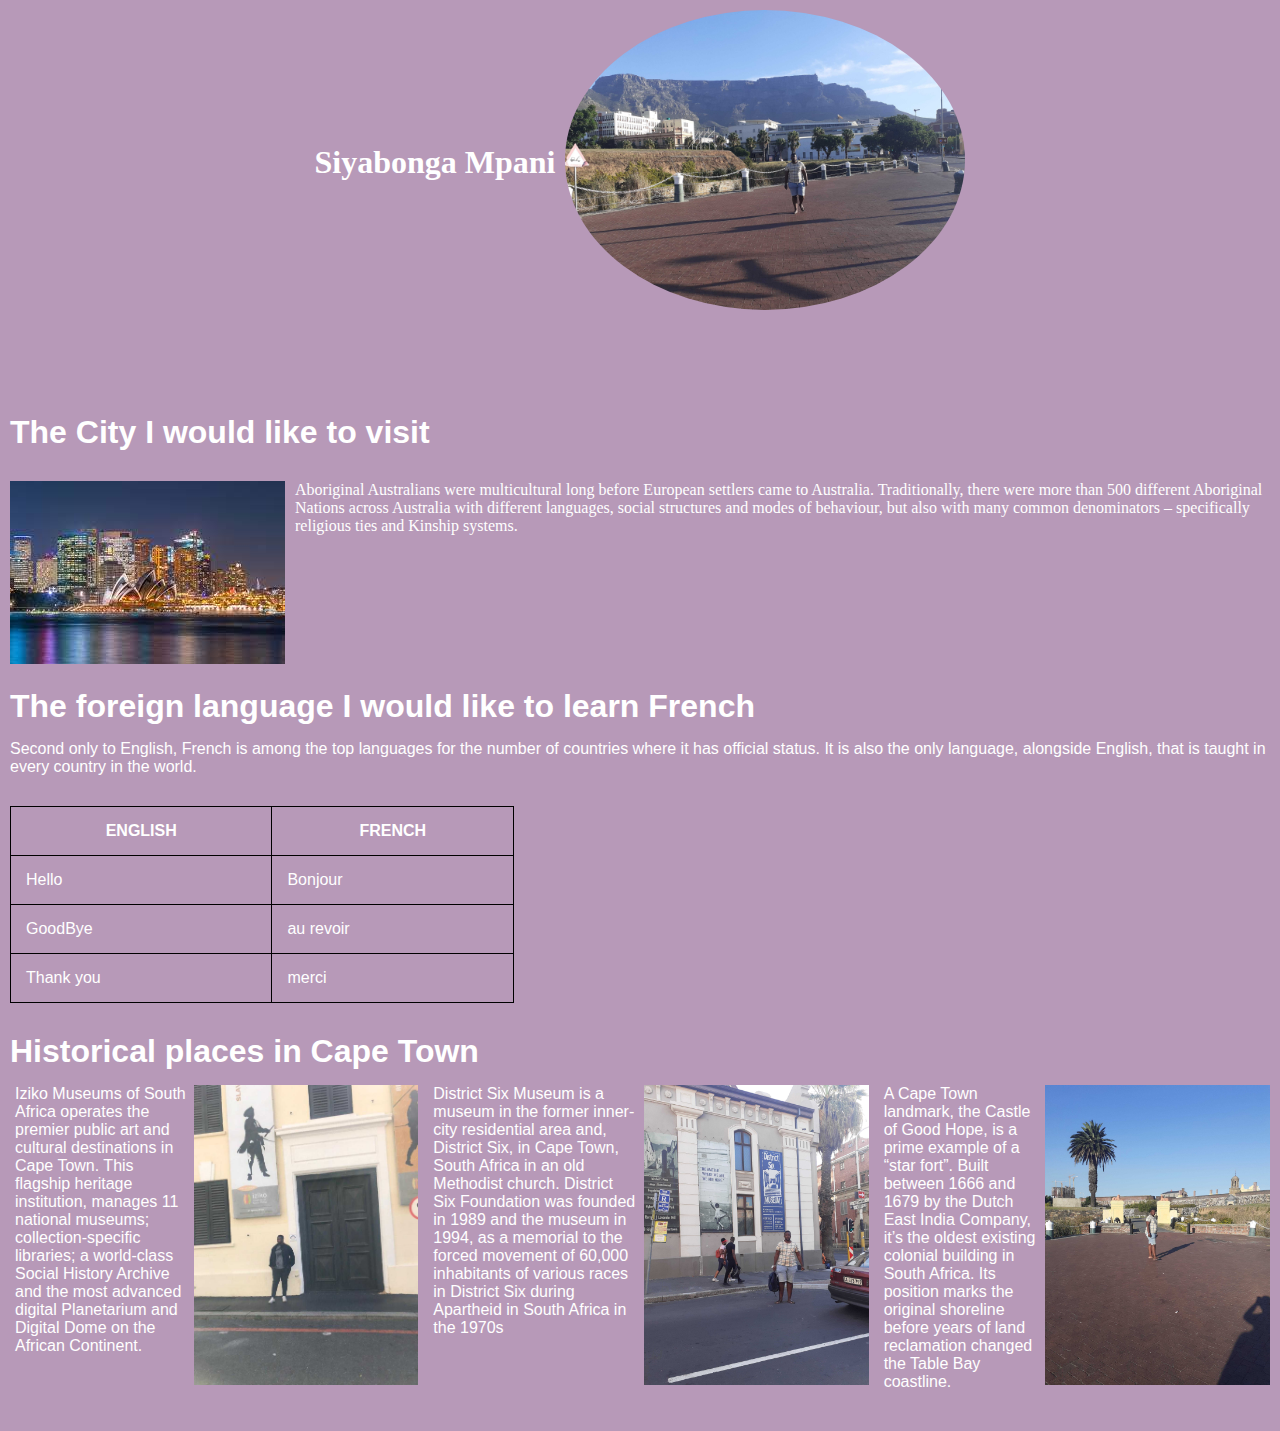
==== index.html @ 8a70fdb5 "second commit" ====
<!DOCTYPE html>
<html lang="en">
<head>
    <meta charset="UTF-8">
    <meta http-equiv="X-UA-Compatible" content="IE=edge">
    <meta name="viewport" content="width=device-width, initial-scale=1.0">
    <title>about siya</title>
    <link rel="stylesheet" href="website.css">
</head>

<body>

    <div class="main-dive-one">
    
        <div class="my-name">

            <h1 class="center-me">Siyabonga Mpani</h1>

        </div>

        <div class="mountain">

            <img class="img" src="images-prjct/table.jpg" alt="siya" style="display: inline-flex; max-height: 300px;">

        </div>
    </div>

    <div class="visiting-city">
        <div class="title">
            <h1>The City I would like to visit</h1>
        </div>

        <div class="pic-and-paragraph">

            <div class="city-pic">
                <img src="images-prjct/sydney.jpeg" alt="sydney">
            </div>

             <div class="city-paragraph">
                 <p class="about-sydeny">Aboriginal Australians were multicultural long before European settlers came to Australia. Traditionally, there were more than 500 different Aboriginal Nations across Australia with different languages, social structures and modes of behaviour, but also with many common denominators – specifically religious ties and Kinship systems.</p>
            </div>
        </div>

    </div>
    <div class="foreign-languege">
        <h1 class="fix">The foreign language I would like to learn French

        </h1>

        <p class="about-franch"> Second only to English, French is among the top languages for the number of countries where it has official status. It is also the only language, alongside English, that is taught in every country in the world. </p>

        <table class="table" style="width: 40%;" >
            <tr>
                <th>ENGLISH</th>
                <th>FRENCH</th>
            </tr>
            <tr>
                <td>Hello</td>
                <td>Bonjour</td>
            </tr>
            <tr>
                <td>GoodBye</td>
                <td>au revoir</td>
            </tr>
            <tr>
                <td>Thank you</td>
                <td>merci</td>
            </tr>
        </table>

            <div class="SA-historrical">
                 <h1 class="title-history">Historical places in Cape Town</h1>

                <div class="main">
                    <div class="one">
                        <div>
                            <img class="one-image" src="images-prjct/iziko.jpg" alt="iziko" style="display: inline-flex; max-height: 300px;">
                          
                        </div> 
                        <div>
                            <p class="one-paragraph" style="padding-left: 5px;padding-right: 5px;">Iziko Museums of South Africa operates the premier public art and cultural destinations in Cape Town. This flagship heritage institution, manages 11 national museums; collection-specific libraries; a world-class Social History Archive and the most advanced digital Planetarium and Digital Dome on the African Continent.</p>
                        </div>
                    </div>
                    <div class="two">
                        <div>
                             <img class="two-paragraph" src="images-prjct/District-Six.jpg" alt="District-Six" style="display: inline-flex; max-height: 300px;">
                        </div>     
                        <div>   
                             <p class="two-paragraph"  style="padding-left: 15px; padding-right: 5px;">District Six Museum is a museum in the former inner-city residential area and, District Six, in Cape Town, South Africa in an old Methodist church.

                                District Six Foundation was founded in 1989 and the museum in 1994, as a memorial to the forced movement of 60,000 inhabitants of various races in District Six during Apartheid in South Africa in the 1970s</p>
                        </div>
                    </div>
                    <div class="three">
                            
                        <div>
                            <img class="three-paragraph" src="images-prjct/custle-of-good-hope.jpg" alt="custle" style="display: inline-flex; max-height: 300px;">
                           
                        </div>

                        <div>
                            <p class="three-paragraph"  style="padding-left: 15px; padding-right: 5px;">A Cape Town landmark, the Castle of Good Hope, is a prime example of a “star fort”. Built between 1666 and 1679 by the Dutch East India Company, it’s the oldest existing colonial building in South Africa. Its position marks the original shoreline before years of land reclamation changed the Table Bay coastline.</p>
                        </div>
                    </div>
                    
                </div>
         </div> 

        </div>
    </div>

        
</body>
</html>
---- website.css ----
* {
    padding: 0;
    margin: 0;
    box-sizing: border-box;
}

body {
    background-color: rgb(183, 153, 184);
    padding: 10px;

}
.main-dive-one{
    display: flex;
    justify-content: center;
    align-items:center;
    flex-wrap: wrap;

}
.my-name{
    padding-right: 10px;
}
.center-me{
    color: white;
}
.img{
    border-radius: 50%;
}



.visiting-city{
    padding-top: 100px;
    flex-wrap: wrap;
}
.title{
    padding-bottom:30px;
    font-family: Arial, Helvetica, sans-serif;
    color: white;

}
.pic-and-paragraph{
    display: flex;
    

}
.city-paragraph{
    padding-left: 10px;
}
.about-sydeny{
    color: white;
}

.foreign-languege{
    padding-bottom:30px;
    font-family: Arial, Helvetica, sans-serif;
    color: white;
}

.fix{
    padding-top: 20px;
    padding-top: 20px;
}
.about-franch{
    padding-top: 15px;
    padding-bottom: 30px;
}

.table ,th,td{
    
    border: 1px solid black;
    border-collapse: collapse;
    padding: 15px ;
    align-items:center ;
}
.SA-historrical{
    padding-top: 30px;
    flex: auto;
    flex-wrap: wrap;
}
.main{
    padding-top: 15px;
    display:flex;

} 
.one ,.two ,.three{
    display: flex;
    flex-direction: row-reverse;
   
    
}
@media screen and (max-width:1050px){
    .main{
        flex-wrap: wrap;
    }
    .two{
        flex-direction: row;
        padding-top: 20px;
    }
    .three{
        padding-top: 20px;
    }
}
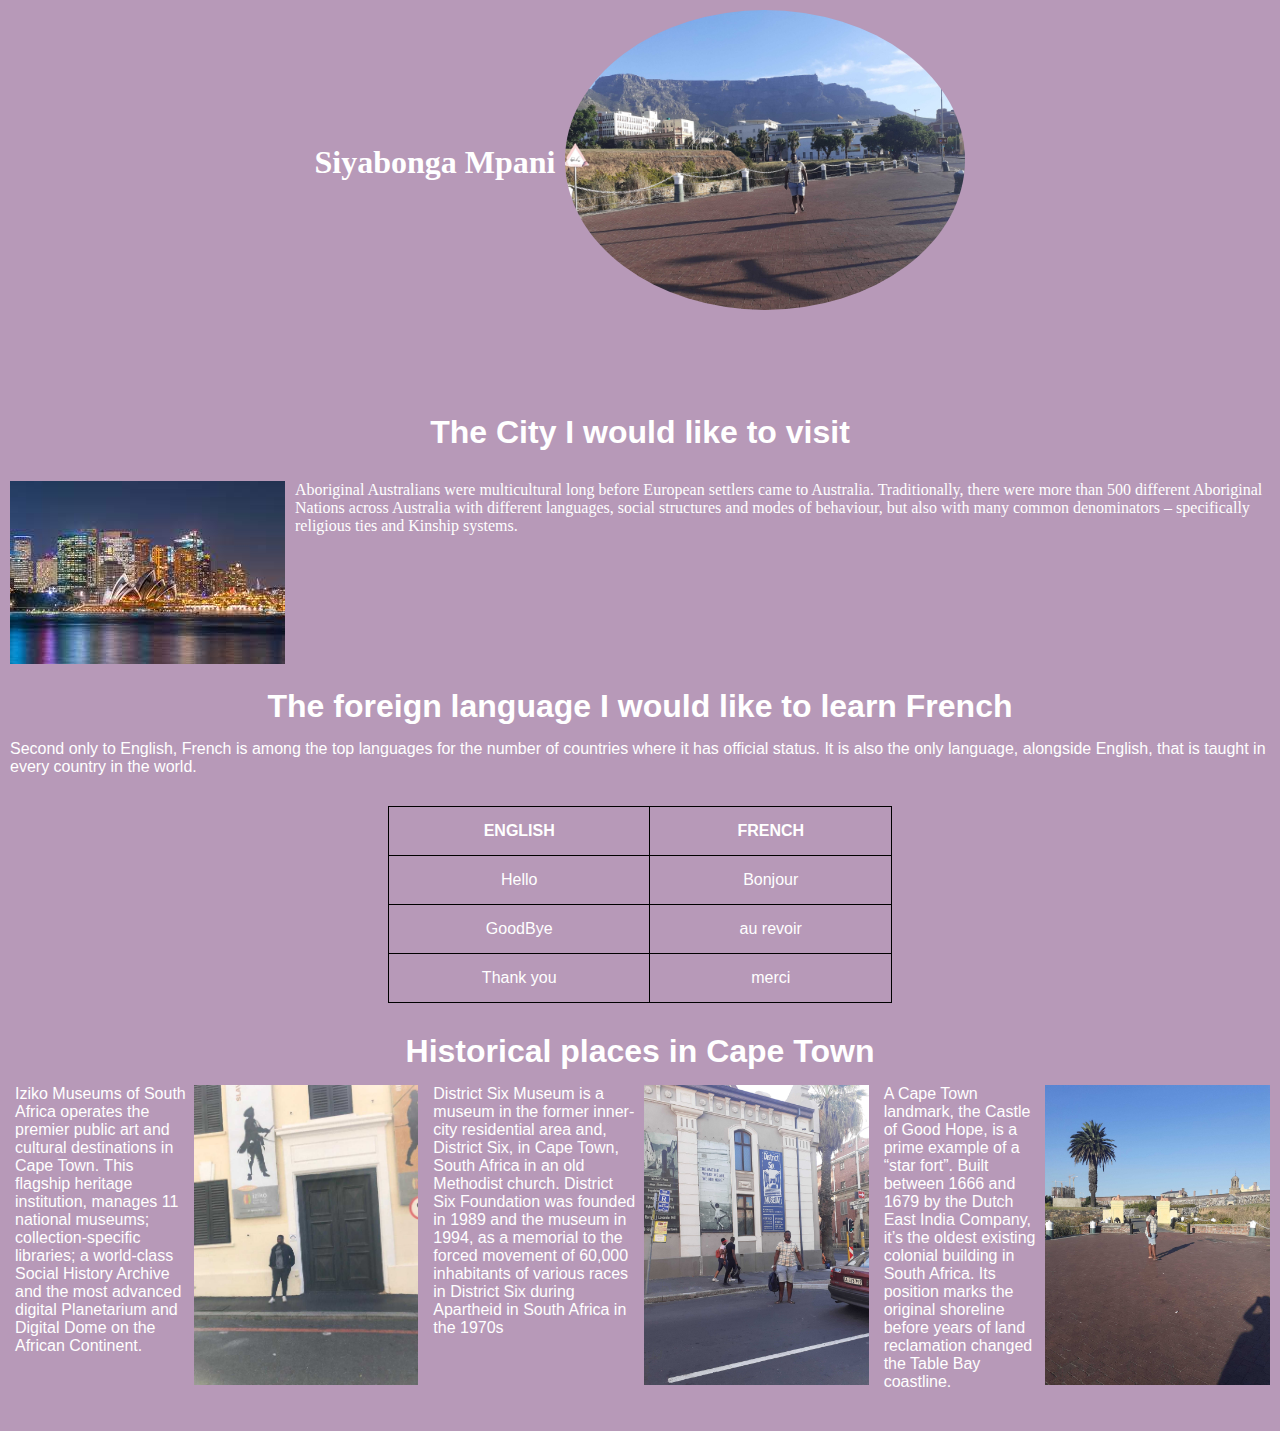
==== commit 8bf2f2e0: "fixed webpage" ====
--- a/index.html
+++ b/index.html
@@ -27,7 +27,7 @@
 
     <div class="visiting-city">
         <div class="title">
-            <h1>The City I would like to visit</h1>
+            <h1 class="city-title"   >The City I would like to visit</h1>
         </div>
 
         <div class="pic-and-paragraph">
@@ -49,7 +49,7 @@
 
         <p class="about-franch"> Second only to English, French is among the top languages for the number of countries where it has official status. It is also the only language, alongside English, that is taught in every country in the world. </p>
 
-        <table class="table" style="width: 40%;" >
+        <table class="table" style="width: 40%; text-align: center;" >
             <tr>
                 <th>ENGLISH</th>
                 <th>FRENCH</th>
@@ -73,34 +73,34 @@
 
                 <div class="main">
                     <div class="one">
-                        <div>
-                            <img class="one-image" src="images-prjct/iziko.jpg" alt="iziko" style="display: inline-flex; max-height: 300px;">
+                        
+                        <img class="one-image" src="images-prjct/iziko.jpg" alt="iziko" style="display: inline-flex; max-height: 300px;">
                           
-                        </div> 
-                        <div>
-                            <p class="one-paragraph" style="padding-left: 5px;padding-right: 5px;">Iziko Museums of South Africa operates the premier public art and cultural destinations in Cape Town. This flagship heritage institution, manages 11 national museums; collection-specific libraries; a world-class Social History Archive and the most advanced digital Planetarium and Digital Dome on the African Continent.</p>
-                        </div>
+                    
+                    
+                        <p class="one-paragraph" style="padding-left: 5px;padding-right: 5px;">Iziko Museums of South Africa operates the premier public art and cultural destinations in Cape Town. This flagship heritage institution, manages 11 national museums; collection-specific libraries; a world-class Social History Archive and the most advanced digital Planetarium and Digital Dome on the African Continent.</p>
+                    
                     </div>
                     <div class="two">
-                        <div>
-                             <img class="two-paragraph" src="images-prjct/District-Six.jpg" alt="District-Six" style="display: inline-flex; max-height: 300px;">
-                        </div>     
-                        <div>   
-                             <p class="two-paragraph"  style="padding-left: 15px; padding-right: 5px;">District Six Museum is a museum in the former inner-city residential area and, District Six, in Cape Town, South Africa in an old Methodist church.
+                        
+                        <img class="two-paragraph" src="images-prjct/District-Six.jpg" alt="District-Six" style="display: inline-flex; max-height: 300px;">
+                            
+                          
+                        <p class="two-paragraph"  style="padding-left: 15px; padding-right: 5px;">District Six Museum is a museum in the former inner-city residential area and, District Six, in Cape Town, South Africa in an old Methodist church.
 
-                                District Six Foundation was founded in 1989 and the museum in 1994, as a memorial to the forced movement of 60,000 inhabitants of various races in District Six during Apartheid in South Africa in the 1970s</p>
-                        </div>
+                            District Six Foundation was founded in 1989 and the museum in 1994, as a memorial to the forced movement of 60,000 inhabitants of various races in District Six during Apartheid in South Africa in the 1970s</p>
+                    
                     </div>
                     <div class="three">
                             
-                        <div>
-                            <img class="three-paragraph" src="images-prjct/custle-of-good-hope.jpg" alt="custle" style="display: inline-flex; max-height: 300px;">
+                    
+                        <img class="three-paragraph" src="images-prjct/custle-of-good-hope.jpg" alt="custle" style="display: inline-flex; max-height: 300px;">
                            
-                        </div>
+                    
 
-                        <div>
-                            <p class="three-paragraph"  style="padding-left: 15px; padding-right: 5px;">A Cape Town landmark, the Castle of Good Hope, is a prime example of a “star fort”. Built between 1666 and 1679 by the Dutch East India Company, it’s the oldest existing colonial building in South Africa. Its position marks the original shoreline before years of land reclamation changed the Table Bay coastline.</p>
-                        </div>
+                    
+                        <p class="three-paragraph"  style="padding-left: 15px; padding-right: 5px;">A Cape Town landmark, the Castle of Good Hope, is a prime example of a “star fort”. Built between 1666 and 1679 by the Dutch East India Company, it’s the oldest existing colonial building in South Africa. Its position marks the original shoreline before years of land reclamation changed the Table Bay coastline.</p>
+                    
                     </div>
                     
                 </div>
--- a/website.css
+++ b/website.css
@@ -21,6 +21,7 @@
 }
 .center-me{
     color: white;
+    
 }
 .img{
     border-radius: 50%;
@@ -49,6 +50,10 @@
 .about-sydeny{
     color: white;
 }
+.city-title{
+    text-align: center;
+}
+
 
 .foreign-languege{
     padding-bottom:30px;
@@ -59,6 +64,7 @@
 .fix{
     padding-top: 20px;
     padding-top: 20px;
+    text-align: center;
 }
 .about-franch{
     padding-top: 15px;
@@ -77,26 +83,76 @@
     flex: auto;
     flex-wrap: wrap;
 }
+.title-history{
+    text-align: center;
+}
 .main{
     padding-top: 15px;
     display:flex;
-
 } 
 .one ,.two ,.three{
     display: flex;
     flex-direction: row-reverse;
-   
     
 }
-@media screen and (max-width:1050px){
+.table{
+    margin-left: auto;
+    margin-right: auto;
+}
+
+
+@media screen and (max-width:760px){
     .main{
-        flex-wrap: wrap;
+        padding-top: 15px;
+        display:flex;
+        flex-direction: column;
+    } 
+    .one{
+        border: 4px solid white;
+       display: block; 
+       margin-bottom: 20px;
+     
     }
+    .one img{
+        float: left;
+        margin-right: 1rem;
+    }
+    
     .two{
-        flex-direction: row;
-        padding-top: 20px;
+        border: 4px solid white ;
+        display: block;
+        margin-bottom: 20px;
+        
+    }
+    .two img {
+        float: right;
+        margin-left: 1rem;
+
     }
     .three{
-        padding-top: 20px;
+        border: 4px solid white;
+        display: block;
+        margin-bottom: 20px;
+    
     }
+    .three img{
+        float: left;
+        margin-right: 1rem;
+    }
+    .pic-and-paragraph{
+        flex-wrap: wrap;
+        text-align: center;
+    }
+    .about-franch{
+        text-align: center;
+    }
+    .city-pic{
+        margin-left: auto;
+        margin-right: auto;
+    }
+    .city-title{
+        text-align: center;
+    }
+    
+    
 }
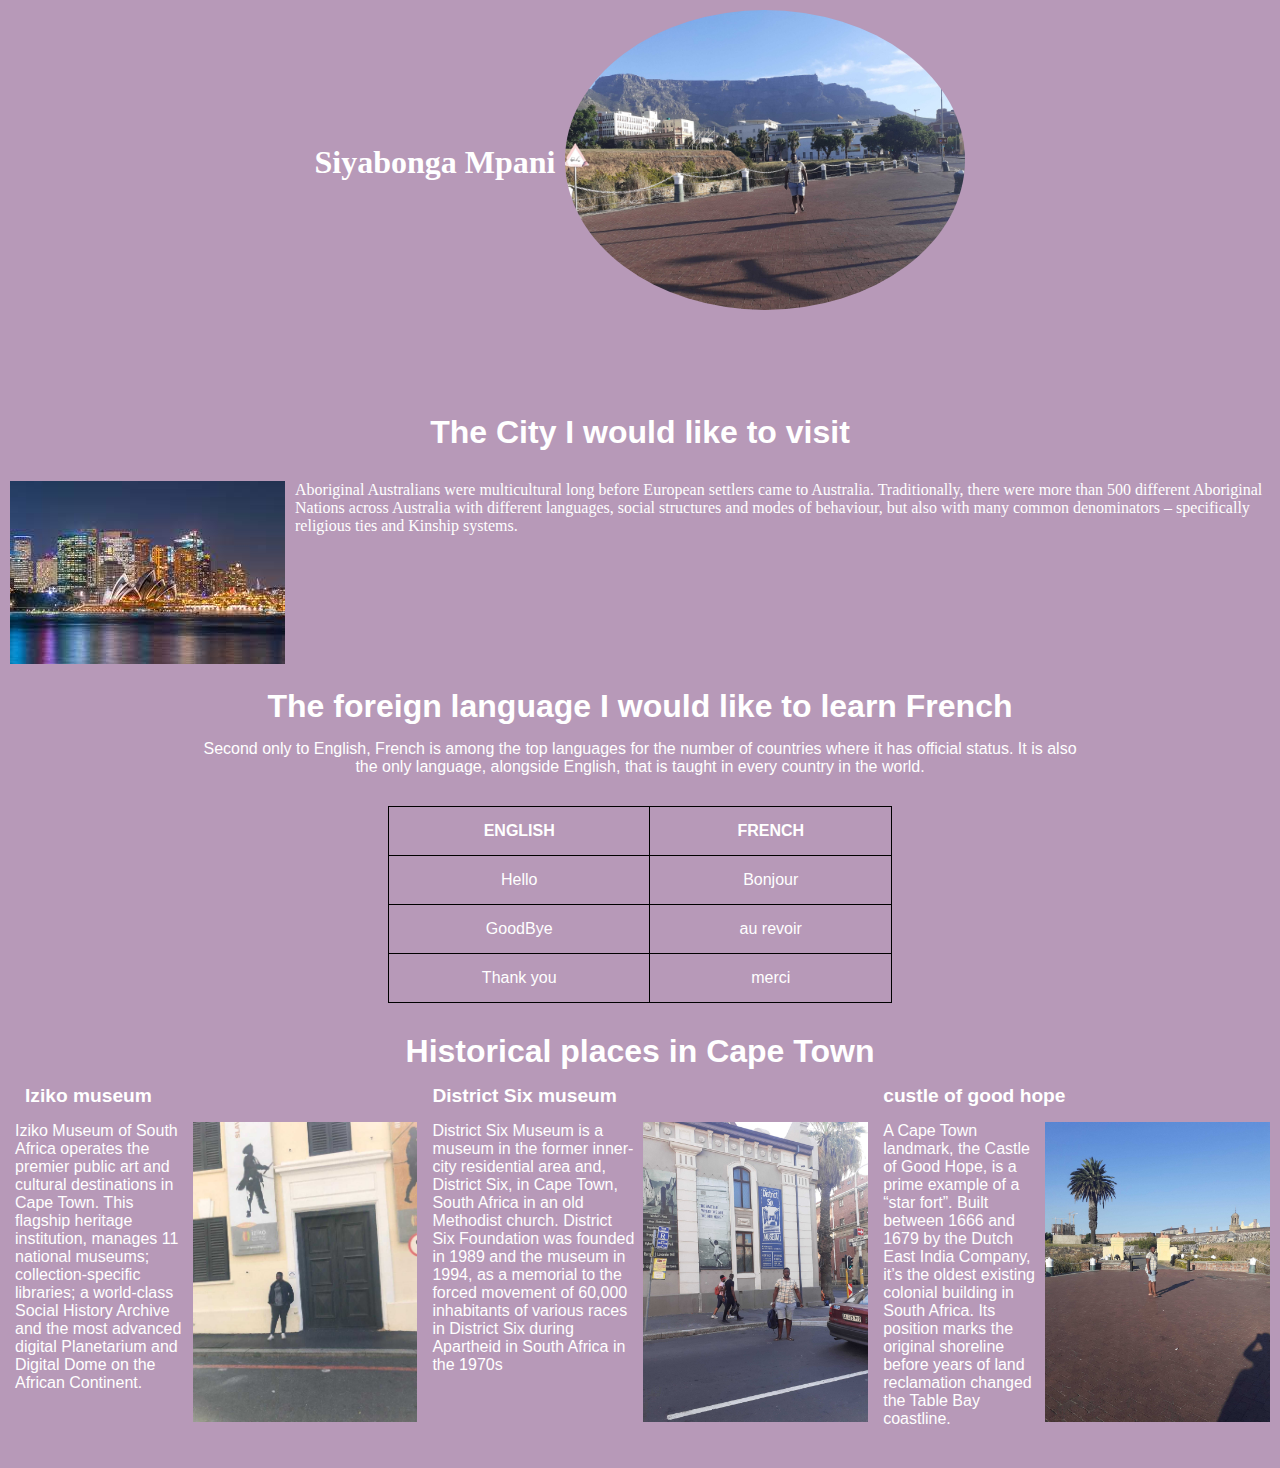
==== commit 311fdaae: "corections" ====
--- a/index.html
+++ b/index.html
@@ -47,7 +47,8 @@
 
         </h1>
 
-        <p class="about-franch"> Second only to English, French is among the top languages for the number of countries where it has official status. It is also the only language, alongside English, that is taught in every country in the world. </p>
+        <p class="about-franch"> Second only to English, French is among the top languages for the number of countries where it has official status. 
+            It is also the only language, alongside English, that is taught in every country in the world. </p>
 
         <table class="table" style="width: 40%; text-align: center;" >
             <tr>
@@ -72,16 +73,22 @@
                  <h1 class="title-history">Historical places in Cape Town</h1>
 
                 <div class="main">
+                    <div>
+                    <h1 class="iziko">Iziko museum</h1>
                     <div class="one">
                         
                         <img class="one-image" src="images-prjct/iziko.jpg" alt="iziko" style="display: inline-flex; max-height: 300px;">
                           
-                    
-                    
-                        <p class="one-paragraph" style="padding-left: 5px;padding-right: 5px;">Iziko Museums of South Africa operates the premier public art and cultural destinations in Cape Town. This flagship heritage institution, manages 11 national museums; collection-specific libraries; a world-class Social History Archive and the most advanced digital Planetarium and Digital Dome on the African Continent.</p>
+                        <p class="one-paragraph" style="padding-left: 5px;padding-right: 5px;">Iziko Museum of South Africa operates the premier public art and cultural destinations in Cape Town. This flagship heritage institution, manages 11 national museums; collection-specific libraries; a world-class Social History Archive and the most advanced digital Planetarium and Digital Dome on the African Continent.</p>
                     
                     </div>
+                    </div>
+
+                    <div>
+                        <h1 class="district">District Six museum</h1>
                     <div class="two">
+                    
+                        
                         
                         <img class="two-paragraph" src="images-prjct/District-Six.jpg" alt="District-Six" style="display: inline-flex; max-height: 300px;">
                             
@@ -91,6 +98,11 @@
                             District Six Foundation was founded in 1989 and the museum in 1994, as a memorial to the forced movement of 60,000 inhabitants of various races in District Six during Apartheid in South Africa in the 1970s</p>
                     
                     </div>
+                    </div>
+
+                    <div>
+                        <h1 class="custle">custle of good hope</h1>
+
                     <div class="three">
                             
                     
@@ -102,6 +114,7 @@
                         <p class="three-paragraph"  style="padding-left: 15px; padding-right: 5px;">A Cape Town landmark, the Castle of Good Hope, is a prime example of a “star fort”. Built between 1666 and 1679 by the Dutch East India Company, it’s the oldest existing colonial building in South Africa. Its position marks the original shoreline before years of land reclamation changed the Table Bay coastline.</p>
                     
                     </div>
+                    </div>
                     
                 </div>
          </div> 
--- a/website.css
+++ b/website.css
@@ -69,6 +69,9 @@
 .about-franch{
     padding-top: 15px;
     padding-bottom: 30px;
+    padding-left: 15%;
+    padding-right: 15%;
+    text-align: center;
 }
 
 .table ,th,td{
@@ -94,6 +97,11 @@
     display: flex;
     flex-direction: row-reverse;
     
+}
+.iziko,.district,.custle{
+    font-size:larger;
+    padding-left: 15px;
+    padding-bottom: 15px;
 }
 .table{
     margin-left: auto;
@@ -153,6 +161,19 @@
     .city-title{
         text-align: center;
     }
+    .img{
+        max-width: 350px;
+        
+    }
+    .center-me{
+        padding-bottom: 40px;
+    }
+    .visiting-city{
+        padding-top: 40px;
+    }
+    .iziko,.district,.custle{
+        padding-top: 20px;
+    }
     
     
 }
